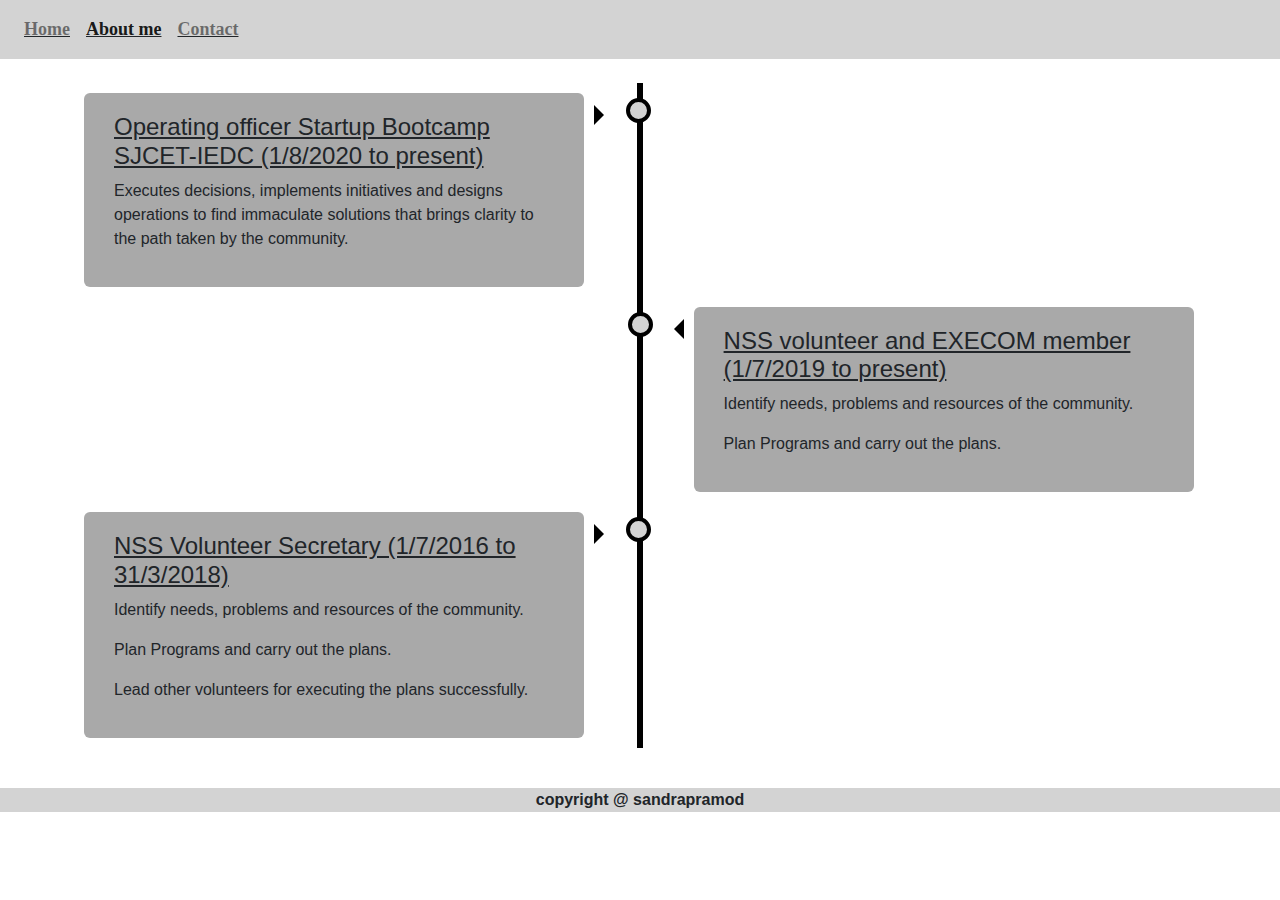
==== experience.html @ b572dba7 "first commit" ====
<!DOCTYPE html>
<html>
    <head>
        <meta charset="utf-8">
        <meta http-equiv="X-UA-Compatible" content="IE=edge">
        <title>About Me</title>
        <meta name="description" content="">
        <meta name="viewport" content="width=device-width, initial-scale=1">
        <link rel="stylesheet" href="https://maxcdn.bootstrapcdn.com/bootstrap/4.0.0/css/bootstrap.min.css" integrity="sha384-Gn5384xqQ1aoWXA+058RXPxPg6fy4IWvTNh0E263XmFcJlSAwiGgFAW/dAiS6JXm" crossorigin="anonymous">
        <link rel="stylesheet" href="timeline.css">
    </head>
    <body>
        <nav class="navbar navbar-expand-lg navbar-light" style="background-color: lightgrey;">          
            <div class="collapse navbar-collapse" id="navbarSupportedContent">
              <ul class="navbar-nav mr-auto">
                <li class="nav-item">
                  <a class="nav-link" href="./index.html">Home</a>
                </li>
                <li class="nav-item active">
                  <a class="nav-link" href="./about.html">About me <span class="sr-only">(current)</span></a>
                </li>
                <li class="nav-item">
                    <a class="nav-link" href="./contact.html">Contact</a>
                  </li>
              </ul>
            </div>
          </nav><br>
          <div class="timeline">
            <div class="container left">
              <div class="content">
                <h4>Operating officer Startup Bootcamp SJCET-IEDC (1/8/2020 to present)</h4>
                <p>Executes decisions, implements initiatives and designs 
                    operations to find immaculate solutions that brings clarity to 
                    the path taken by the community.</p>
              </div>
            </div>
            <div class="container right">
              <div class="content">
                <h4>NSS volunteer and EXECOM member (1/7/2019 to present)</h4>
                <p>Identify needs, problems and resources of the community.</p>
                <p>Plan Programs and carry out the plans.</p>
              </div>
            </div>
              <div class="container left">
              <div class="content">
                <h4>NSS Volunteer Secretary (1/7/2016 to 31/3/2018)</h4>
                <p>Identify needs, problems and resources of the community.</p>
                <p>Plan Programs and carry out the plans.</p>
                <p>Lead other volunteers for executing the plans successfully.</p>
              </div>
            </div>
          </div>
        <footer style="background-color: lightgray; text-align: center; font-weight: bold; margin-top: 40px;">copyright @ sandrapramod</footer>
        <script src="https://code.jquery.com/jquery-3.2.1.slim.min.js" integrity="sha384-KJ3o2DKtIkvYIK3UENzmM7KCkRr/rE9/Qpg6aAZGJwFDMVNA/GpGFF93hXpG5KkN" crossorigin="anonymous"></script>
        <script src="https://cdnjs.cloudflare.com/ajax/libs/popper.js/1.12.9/umd/popper.min.js" integrity="sha384-ApNbgh9B+Y1QKtv3Rn7W3mgPxhU9K/ScQsAP7hUibX39j7fakFPskvXusvfa0b4Q" crossorigin="anonymous"></script>
        <script src="https://maxcdn.bootstrapcdn.com/bootstrap/4.0.0/js/bootstrap.min.js" integrity="sha384-JZR6Spejh4U02d8jOt6vLEHfe/JQGiRRSQQxSfFWpi1MquVdAyjUar5+76PVCmYl" crossorigin="anonymous"></script>
    </body>
</html>
---- timeline.css ----
* {
    box-sizing: border-box;
  }
  .nav-item{
    font-family: cursive;
    font-size: large;
    font-weight: bolder;
    text-decoration: underline;
}
  
  /* Set a background color */
  body {
    background-color: white;
    font-family: Helvetica, sans-serif;
  }
  h4{
      text-decoration: underline;
  }
  
  /* The actual timeline (the vertical ruler) */
  .timeline {
    position: relative;
    max-width: 1200px;
    margin: 0 auto;
  }
  
  /* The actual timeline (the vertical ruler) */
  .timeline::after {
    content: '';
    position: absolute;
    width: 6px;
    background-color: black;
    top: 0;
    bottom: 0;
    left: 50%;
    margin-left: -3px;
  }
  
  /* Container around content */
  .container {
    padding: 10px 50px;
    position: relative;
    background-color: inherit;
    width: 50%;
  }
  
  /* The circles on the timeline */
  .container::after {
    content: '';
    position: absolute;
    width: 25px;
    height: 25px;
    right: -17px;
    background-color: lightgrey;
    border: 4px solid black;
    top: 15px;
    border-radius: 50%;
    z-index: 1;
  }
  
  /* Place the container to the left */
  .left {
    right: 25.5%;
  }
  
  /* Place the container to the right */
  .right {
    left: 25.3%;
  }
  
  /* Add arrows to the left container (pointing right) */
  .left::before {
    content: " ";
    height: 0;
    position: absolute;
    top: 22px;
    width: 0;
    z-index: 1;
    right: 30px;
    border: medium solid grey;
    border-width: 10px 0 10px 10px;
    border-color: transparent transparent transparent black;
  }
  
  /* Add arrows to the right container (pointing left) */
  .right::before {
    content: " ";
    height: 0;
    position: absolute;
    top: 22px;
    width: 0;
    z-index: 1;
    left: 30px;
    border: medium solid grey;
    border-width: 10px 10px 10px 0;
    border-color: transparent black transparent transparent;
  }
  
  /* Fix the circle for containers on the right side */
  .right::after {
    left: -16px;
  }
  
  /* The actual content */
  .content {
    padding: 20px 30px;
    background-color: darkgrey;
    position: relative;
    border-radius: 6px;
  }
  
  /* Media queries - Responsive timeline on screens less than 600px wide */
  @media screen and (max-width: 600px) {
  /* Place the timelime to the left */
    .timeline::after {
      left: 31px;
    }
  
  /* Full-width containers */
    .container {
      width: 100%;
      padding-left: 70px;
      padding-right: 25px;
    }
  
  /* Make sure that all arrows are pointing leftwards */
    .container::before {
      left: 60px;
      border: medium solid grey;
      border-width: 10px 10px 10px 0;
      border-color: transparent black transparent transparent;
    }
  
  /* Make sure all circles are at the same spot */
    .left::after, .right::after {
      left: 15px;
    }
  
  /* Make all right containers behave like the left ones */
    .right {
      left: 0%;
    }
  }
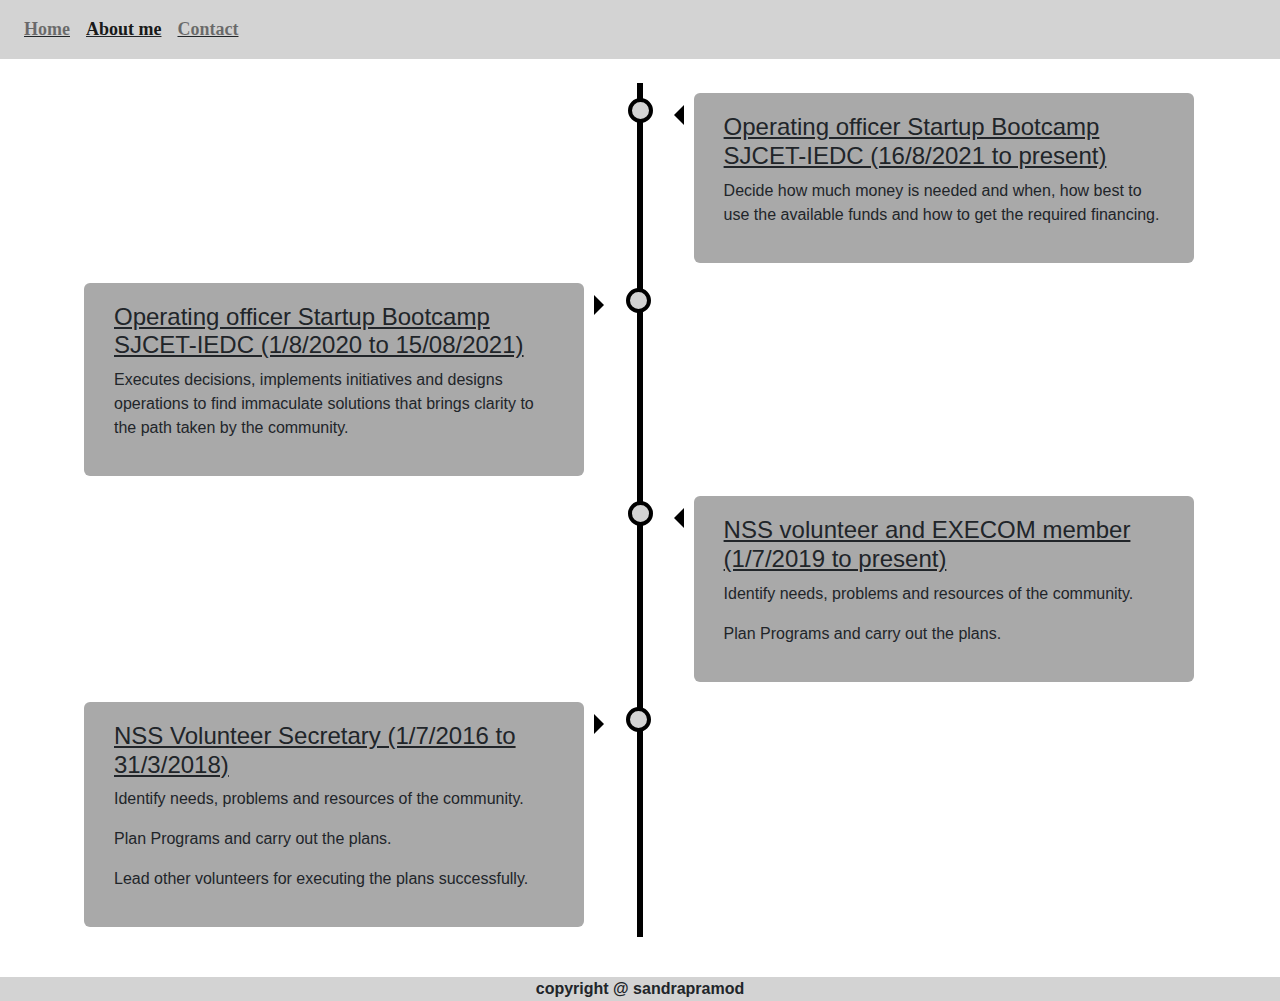
==== commit 17a069fb: "Update experience.html" ====
--- a/experience.html
+++ b/experience.html
@@ -26,9 +26,15 @@
             </div>
           </nav><br>
           <div class="timeline">
+              <div class="container right">
+              <div class="content">
+                <h4>Operating officer Startup Bootcamp SJCET-IEDC (16/8/2021 to present)</h4>
+                <p>Decide how much money is needed and when, how best to use the available funds and how to get the required financing.</p>
+              </div>
+            </div>
             <div class="container left">
               <div class="content">
-                <h4>Operating officer Startup Bootcamp SJCET-IEDC (1/8/2020 to present)</h4>
+                <h4>Operating officer Startup Bootcamp SJCET-IEDC (1/8/2020 to 15/08/2021)</h4>
                 <p>Executes decisions, implements initiatives and designs 
                     operations to find immaculate solutions that brings clarity to 
                     the path taken by the community.</p>
@@ -55,4 +61,4 @@
         <script src="https://cdnjs.cloudflare.com/ajax/libs/popper.js/1.12.9/umd/popper.min.js" integrity="sha384-ApNbgh9B+Y1QKtv3Rn7W3mgPxhU9K/ScQsAP7hUibX39j7fakFPskvXusvfa0b4Q" crossorigin="anonymous"></script>
         <script src="https://maxcdn.bootstrapcdn.com/bootstrap/4.0.0/js/bootstrap.min.js" integrity="sha384-JZR6Spejh4U02d8jOt6vLEHfe/JQGiRRSQQxSfFWpi1MquVdAyjUar5+76PVCmYl" crossorigin="anonymous"></script>
     </body>
-</html>+</html>
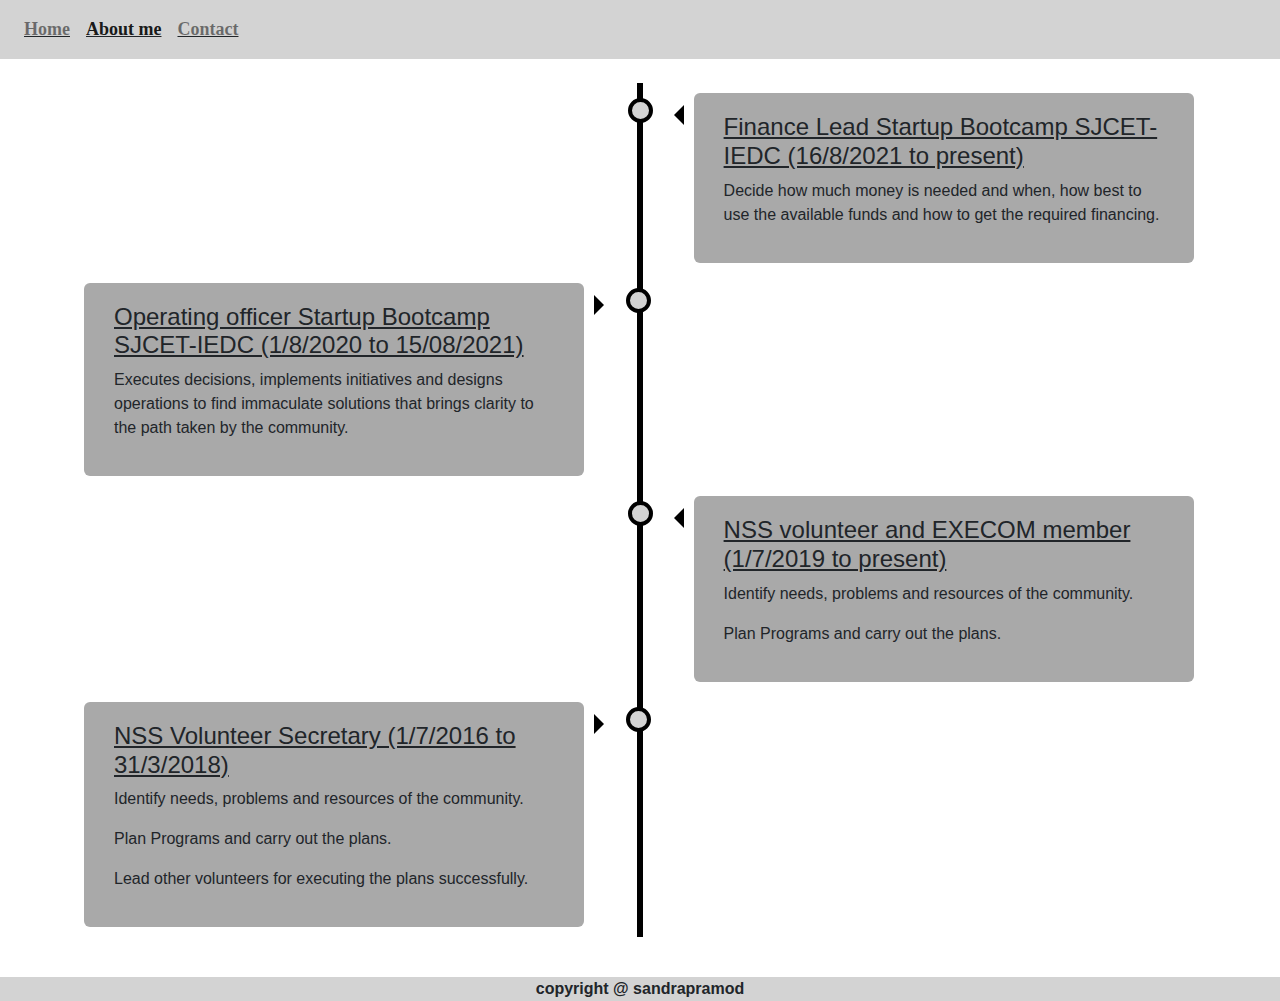
==== commit 3c3529ad: "Update experience.html" ====
--- a/experience.html
+++ b/experience.html
@@ -28,7 +28,7 @@
           <div class="timeline">
               <div class="container right">
               <div class="content">
-                <h4>Operating officer Startup Bootcamp SJCET-IEDC (16/8/2021 to present)</h4>
+                <h4>Finance Lead Startup Bootcamp SJCET-IEDC (16/8/2021 to present)</h4>
                 <p>Decide how much money is needed and when, how best to use the available funds and how to get the required financing.</p>
               </div>
             </div>
